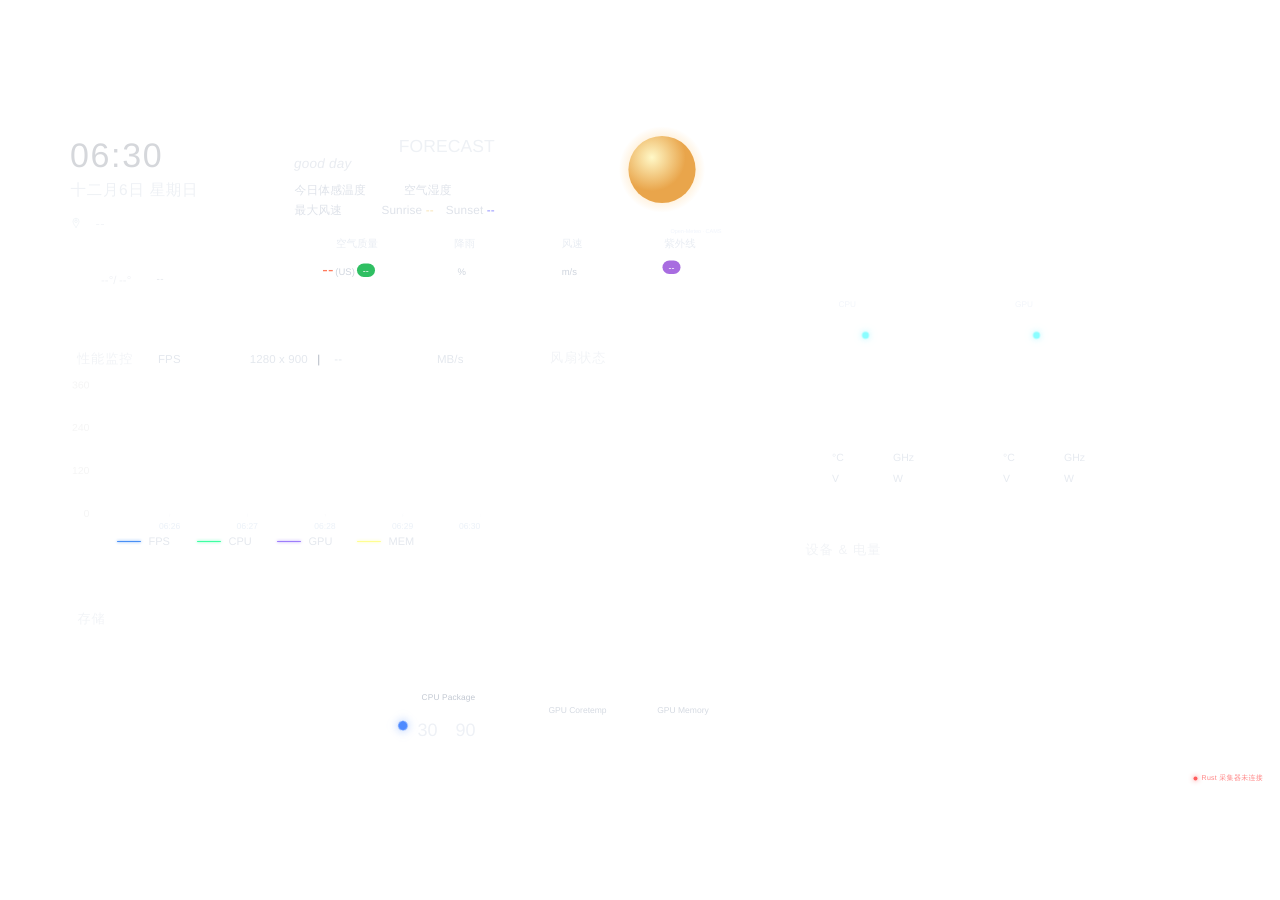
==== sensor-probe/ui/panel/index.html @ 9a471a01 "Initialize standalone Windows dashboard" ====
<!doctype html>
<html lang="zh-CN">
<head>
<meta charset="utf-8">
<meta name="viewport" content="width=device-width, initial-scale=1">
<title>硬件仪表盘</title>
<link rel="stylesheet" href="style.css">
</head>
<body>

<svg class="svg-defs" aria-hidden="true">
  <symbol id="i-cpu" viewBox="0 0 24 24"><path d="M7 5h10a2 2 0 0 1 2 2v10a2 2 0 0 1-2 2H7a2 2 0 0 1-2-2V7a2 2 0 0 1 2-2ZM9 2v3m6-3v3M9 19v3m6-3v3M2 9h3m-3 6h3m14-6h3m-3 6h3M9 9h6v6H9z" fill="none" stroke="currentColor" stroke-width="1.7" stroke-linecap="round" stroke-linejoin="round"/></symbol>
  <symbol id="i-gpu" viewBox="0 0 24 24"><path d="M4 5h16a2 2 0 0 1 2 2v10a2 2 0 0 1-2 2H4a2 2 0 0 1-2-2V7a2 2 0 0 1 2-2Zm4 4a3 3 0 1 0 0 6 3 3 0 0 0 0-6Zm8 0a3 3 0 1 0 0 6 3 3 0 0 0 0-6Z" fill="none" stroke="currentColor" stroke-width="1.7" stroke-linecap="round" stroke-linejoin="round"/></symbol>
  <symbol id="i-temp" viewBox="6 0 12 24"><path d="M10 14V5a2 2 0 0 1 4 0v9a4 4 0 1 1-4 0Zm2-3v6" fill="none" stroke="currentColor" stroke-width="1.7" stroke-linecap="round" stroke-linejoin="round"/></symbol>
  <symbol id="i-pulse" viewBox="6 0 12 24"><path d="M7 12h2l2-5 2 10 2-5h2" fill="none" stroke="currentColor" stroke-width="1.7" stroke-linecap="round" stroke-linejoin="round"/></symbol>
  <symbol id="i-bolt" viewBox="6 0 12 24"><path d="m13 3-5 10h4l-1 8 5-11h-4z" fill="none" stroke="currentColor" stroke-width="1.7" stroke-linecap="round" stroke-linejoin="round"/></symbol>
  <symbol id="i-gauge" viewBox="6 0 12 24"><path d="M7 16a5 5 0 1 1 10 0H7Zm5-2 2-3" fill="none" stroke="currentColor" stroke-width="1.7" stroke-linecap="round" stroke-linejoin="round"/></symbol>
  <symbol id="i-mouse" viewBox="0 0 24 24"><path d="M12 2a7 7 0 0 0-7 7v6a7 7 0 1 0 14 0V9a7 7 0 0 0-7-7Zm0 0v8m-7 0h14" fill="none" stroke="currentColor" stroke-width="1.7" stroke-linecap="round" stroke-linejoin="round"/></symbol>
  <symbol id="i-headset" viewBox="0 0 24 24"><path d="M4 14v-3a8 8 0 1 1 16 0v3M4 12h3a1 1 0 0 1 1 1v5H5a1 1 0 0 1-1-1Zm16 0h-3a1 1 0 0 0-1 1v5h3a1 1 0 0 0 1-1Z" fill="none" stroke="currentColor" stroke-width="1.7" stroke-linecap="round" stroke-linejoin="round"/></symbol>
  <symbol id="i-gamepad" viewBox="0 0 24 24"><path d="M7 6h10c3 0 5 4 5 8 0 3-1 4-3 3l-3-3H8l-3 3c-2 1-3 0-3-3 0-4 2-8 5-8Zm1 3v4m-2-2h4m6-1h.1m2 2h.1" fill="none" stroke="currentColor" stroke-width="1.7" stroke-linecap="round" stroke-linejoin="round"/></symbol>
  <symbol id="i-bluetooth" viewBox="0 0 24 24"><path d="M7 7l10 10-5 5V2l5 5L7 17" fill="none" stroke="currentColor" stroke-width="1.7" stroke-linecap="round" stroke-linejoin="round"/></symbol>
  <symbol id="i-usb-receiver" viewBox="0 0 24 24"><path d="M9 10V4h6v6m-8 0h10v10H7zM10 7h4m-3 10h2" fill="none" stroke="currentColor" stroke-width="1.7" stroke-linecap="round" stroke-linejoin="round"/></symbol>
  <symbol id="i-usb-interface" viewBox="0 0 24 24"><path d="M8 3v5m8-5v5M6 8h12v3a6 6 0 0 1-12 0V8Zm6 9v4" fill="none" stroke="currentColor" stroke-width="1.7" stroke-linecap="round" stroke-linejoin="round"/></symbol>
  <symbol id="i-keyboard" viewBox="0 0 24 24"><path d="M3 6h18v12H3zM6 9h1m3 0h1m3 0h1m3 0h1M6 12h1m3 0h1m3 0h1m3 0h1M8 15h8" fill="none" stroke="currentColor" stroke-width="1.7" stroke-linecap="round" stroke-linejoin="round"/></symbol>
  <symbol id="i-phone" viewBox="0 0 24 24"><path d="M7 3h10a1 1 0 0 1 1 1v16a1 1 0 0 1-1 1H7a1 1 0 0 1-1-1V4a1 1 0 0 1 1-1Zm4 15h2" fill="none" stroke="currentColor" stroke-width="1.7" stroke-linecap="round" stroke-linejoin="round"/></symbol>
  <symbol id="i-buds" viewBox="0 0 24 24"><path d="M6 12a4 4 0 1 1 4-4v8a2 2 0 1 1-4 0Zm12 0a4 4 0 1 0-4-4v8a2 2 0 1 0 4 0Z" fill="none" stroke="currentColor" stroke-width="1.7" stroke-linecap="round" stroke-linejoin="round"/></symbol>
  <symbol id="i-device" viewBox="0 0 24 24"><path d="M6 4h12a2 2 0 0 1 2 2v12a2 2 0 0 1-2 2H6a2 2 0 0 1-2-2V6a2 2 0 0 1 2-2Zm3 8h6m-3-3v6" fill="none" stroke="currentColor" stroke-width="1.7" stroke-linecap="round" stroke-linejoin="round"/></symbol>
  <symbol id="i-pin" viewBox="0 0 24 28"><path d="M12 24s7-8 7-14A7 7 0 0 0 5 10c0 6 7 14 7 14Zm0-17a3 3 0 1 0 0 6 3 3 0 0 0 0-6Z" fill="none" stroke="currentColor" stroke-width="1.7" stroke-linecap="round" stroke-linejoin="round"/></symbol>
  <symbol id="i-leaf" viewBox="0 0 24 24"><path d="M5 19c0-9 4-14 15-14 0 12-4 16-11 14m-4 2 9-9" fill="none" stroke="currentColor" stroke-width="1.7" stroke-linecap="round" stroke-linejoin="round"/></symbol>
  <symbol id="i-drop" viewBox="0 0 24 24"><path d="M12 3s-6 7-6 11a6 6 0 0 0 12 0c0-4-6-11-6-11Zm-2 12a2 2 0 0 0 2 2" fill="none" stroke="currentColor" stroke-width="1.7" stroke-linecap="round" stroke-linejoin="round"/></symbol>
  <symbol id="i-wind" viewBox="0 0 24 24"><path d="M3 8h11a2 2 0 1 0-2-2m-8 6h15a2 2 0 1 1-2 2M4 16h7a2 2 0 1 1-2 2" fill="none" stroke="currentColor" stroke-width="1.7" stroke-linecap="round" stroke-linejoin="round"/></symbol>
  <symbol id="i-sun" viewBox="0 0 24 24"><path d="M12 8a4 4 0 1 0 0 8 4 4 0 0 0 0-8ZM12 2v3m0 14v3M2 12h3m14 0h3M5 5l2 2m10 10 2 2M5 19l2-2M17 7l2-2" fill="none" stroke="currentColor" stroke-width="1.7" stroke-linecap="round" stroke-linejoin="round"/></symbol>
  <symbol id="i-disk" viewBox="0 0 40 28"><path d="M7 19 11 7h18l4 12v3H7zm0-3h26m-20 3h2m3 0h2" fill="none" stroke="currentColor" stroke-width="1.7" stroke-linecap="round" stroke-linejoin="round"/></symbol>
  <symbol id="i-fan" viewBox="0 0 40 40"><path d="M20 16c-2-8 2-12 7-10 4 2 3 8-1 12m-2 2c8-2 12 2 10 7-2 4-8 3-12-1m-2-2c2 8-2 12-7 10-4-2-3-8 1-12m2-2C8 22 4 18 6 13c2-4 8-3 12 1m2 2a4 4 0 1 0 0 8 4 4 0 0 0 0-8Z" fill="none" stroke="currentColor" stroke-width="1.7" stroke-linecap="round" stroke-linejoin="round"/></symbol>
</svg>

<div id="stage">

  <main id="overlay">

    <!-- ============ 时间 ============ -->
    <section class="card card-a">
      <div class="clock" id="clock">08:24</div>
      <div class="date" id="date">十月29日 星期四</div>
      <div class="loc">
        <svg class="ic-pin" viewBox="0 0 24 24"><use href="#i-pin"/></svg>
        <span id="wloc">--</span>
      </div>
      <div class="wnow">
        <img class="ic-cloud" id="wicon" alt="" hidden>
        <span class="wtemp"><span id="wtemp">--</span><em>°</em>C</span>
      </div>
      <div class="wrange"><span id="wmin">--</span>°/<i></i><span id="wmax">--</span>°</div>
      <div class="whaze" id="whaze">--</div>
    </section>

    <!-- ============ 天气 ============ -->
    <section class="card card-b">
      <div class="wtitle"><b>WEATHER</b><i>FORECAST</i></div>
      <div class="wslogan"><span class="good" id="wslogan">good day</span><span class="evo" id="wuser">EVO</span></div>
      <div class="wline1">今日体感温度 <b><span id="wfeels">--</span>°C</b><span class="gap"></span>空气湿度 <b><span id="whum">--</span>%</b></div>
      <div class="wline2">最大风速 <b><span id="wwindmax">--</span><span class="u">m/s</span></b><span class="gap"></span>Sunrise <b class="am" id="wsunrise">--</b><span class="gap"></span>Sunset <b class="pm" id="wsunset">--</b></div>

      <div class="wstrip">
        <div class="wcell">
          <div class="whead"><svg class="wico leaf" viewBox="0 0 24 24"><use href="#i-leaf"/></svg><span>空气质量</span></div>
          <div class="wval"><b class="orange" id="waqi">--</b><i>(US)</i><span class="pill green" id="waqi-pill">--</span></div>
        </div>
        <div class="wcell">
          <div class="whead"><svg class="wico drop" viewBox="0 0 24 24"><use href="#i-drop"/></svg><span>降雨</span></div>
          <div class="wval"><b id="wrain">--</b><i>%</i></div>
        </div>
        <div class="wcell">
          <div class="whead"><svg class="wico wind" viewBox="0 0 24 24"><use href="#i-wind"/></svg><span>风速</span></div>
          <div class="wval"><b id="wwind">--</b><i>m/s</i></div>
        </div>
        <div class="wcell">
          <div class="whead"><svg class="wico sun" viewBox="0 0 24 24"><use href="#i-sun"/></svg><span>紫外线</span></div>
          <div class="wval"><span class="pill purple" id="wuv-pill">--</span></div>
        </div>
      </div>

      <span class="weather-credit">Open-Meteo · CAMS</span>
      <div class="orb" id="orb">
        <svg viewBox="0 0 100 100">
          <defs>
            <radialGradient id="gHaloSun" cx="50%" cy="50%" r="50%">
              <stop offset="52%" stop-color="#ffcf6a" stop-opacity=".46"/>
              <stop offset="78%" stop-color="#ffb84d" stop-opacity=".16"/>
              <stop offset="100%" stop-color="#ffb84d" stop-opacity="0"/>
            </radialGradient>
            <radialGradient id="gHaloMoon" cx="50%" cy="50%" r="50%">
              <stop offset="56%" stop-color="#bcd4ff" stop-opacity=".15"/>
              <stop offset="100%" stop-color="#bcd4ff" stop-opacity="0"/>
            </radialGradient>
            <radialGradient id="panelSun" cx="35%" cy="32%">
              <stop stop-color="#fff8c7"/><stop offset="1" stop-color="#e9a54b"/>
            </radialGradient>
            <radialGradient id="panelMoon" cx="38%" cy="35%">
              <stop stop-color="#e0e9fa"/><stop offset="1" stop-color="#8998b1"/>
            </radialGradient>
            <mask id="moonMask" maskUnits="userSpaceOnUse" x="0" y="0" width="100" height="100">
              <path id="moon-lit-mask" d="" fill="#ffffff"/>
            </mask>
            <!-- 暗面遮罩：白底挖掉亮面，只留暗面区域，用来盖一层半透明黑 -->
            <mask id="moonDarkMask" maskUnits="userSpaceOnUse" x="0" y="0" width="100" height="100">
              <rect x="0" y="0" width="100" height="100" fill="#ffffff"/>
              <path id="moon-dark-hole" d="" fill="#000000"/>
            </mask>
          </defs>
          <circle class="orb-halo" cx="50" cy="50" r="54" fill="url(#gHaloSun)"/>
          <g class="orb-sun">
            <circle cx="50" cy="50" r="42" fill="url(#panelSun)"/>
          </g>
          <g class="orb-moon" style="display:none">
            <circle cx="50" cy="50" r="42" fill="#1e242d"/>
            <!-- 完整月面：暗面也能看到纹理，只是被下面那层压暗 -->
            <circle cx="50" cy="50" r="42" fill="url(#panelMoon)"/>
            <!-- 暗面压暗：只在亮面之外的区域盖一层半透明黑 -->
            <circle cx="50" cy="50" r="42" fill="#000000" fill-opacity="0.5" mask="url(#moonDarkMask)"/>
            <circle cx="50" cy="50" r="42" fill="none" stroke="#ffffff" stroke-opacity=".12" stroke-width="3"/>
          </g>
        </svg>
      </div>
    </section>

    <!-- ============ CPU / GPU ============ -->
    <section class="card card-c">
      <div class="half half-cpu">
        <div class="head">
          <div class="chip-box"><svg class="ic-chip" viewBox="0 0 24 24"><use href="#i-cpu"/></svg></div>
          <div class="head-txt"><h1>CPU</h1><p id="cpu-name">AMD Ryzen7<br>9800X3D</p></div>
        </div>
        <div class="ring">
          <svg viewBox="0 0 200 200">
            <circle class="ring-track" cx="100" cy="100" r="90"/>
            <circle class="ring-value" id="cpu-ring" cx="100" cy="100" r="90"/>
          </svg>
          <div class="ring-txt"><b id="cpu-load">--</b><i>%</i></div>
        </div>
        <div class="stats">
          <div class="stat"><svg class="ic" viewBox="6 0 12 24"><use href="#i-temp" x="6" width="12" height="24"/></svg><b id="cpu-temp">--</b><i>°C</i></div>
          <div class="stat"><svg class="ic ic-lg" viewBox="6 0 12 24"><use href="#i-pulse" x="6" width="12" height="24"/></svg><b id="cpu-clock">--</b><i>GHz</i></div>
          <div class="stat"><svg class="ic" viewBox="6 0 12 24"><use href="#i-bolt" x="6" width="12" height="24"/></svg><b id="cpu-volt">--</b><i>V</i></div>
          <div class="stat"><svg class="ic ic-lg" viewBox="6 0 12 24"><use href="#i-gauge" x="6" width="12" height="24"/></svg><b id="cpu-power">--</b><i>W</i></div>
        </div>
      </div>

      <div class="cg-divider"></div>

      <div class="half half-gpu">
        <div class="head">
          <div class="chip-box"><svg class="ic-chip" viewBox="0 0 24 24"><use href="#i-gpu"/></svg></div>
          <div class="head-txt"><h1>GPU</h1><p id="gpu-name">NVIDIA GeForce<br>RTX 5080</p></div>
        </div>
        <div class="ring">
          <svg viewBox="0 0 200 200">
            <circle class="ring-track" cx="100" cy="100" r="90"/>
            <circle class="ring-value" id="gpu-ring" cx="100" cy="100" r="90"/>
          </svg>
          <div class="ring-txt"><b id="gpu-load">--</b><i>%</i></div>
        </div>
        <div class="stats">
          <div class="stat"><svg class="ic" viewBox="6 0 12 24"><use href="#i-temp" x="6" width="12" height="24"/></svg><b id="gpu-temp">--</b><i>°C</i></div>
          <div class="stat"><svg class="ic ic-lg" viewBox="6 0 12 24"><use href="#i-pulse" x="6" width="12" height="24"/></svg><b id="gpu-clock">--</b><i>GHz</i></div>
          <div class="stat"><svg class="ic" viewBox="6 0 12 24"><use href="#i-bolt" x="6" width="12" height="24"/></svg><b id="gpu-volt">--</b><i>V</i></div>
          <div class="stat"><svg class="ic ic-lg" viewBox="6 0 12 24"><use href="#i-gauge" x="6" width="12" height="24"/></svg><b id="gpu-power">--</b><i>W</i></div>
        </div>
      </div>
    </section>

    <!-- ============ 设备电量 ============ -->
    <section class="card card-d">
      <h2 class="title">设备 &amp; 电量</h2>
      <span class="dev-src" id="dev-src"></span>

      <!-- 样式一：列表 -->
      <div class="dev-list" id="device-list"></div>
      <div class="dev-scroll-controls" id="device-scroll-controls" hidden>
        <button type="button" aria-label="上一组设备" title="上一组设备">
          <svg viewBox="0 0 24 24" aria-hidden="true"><path d="m6 15 6-6 6 6"/></svg>
        </button>
        <button type="button" aria-label="下一组设备" title="下一组设备">
          <svg viewBox="0 0 24 24" aria-hidden="true"><path d="m6 9 6 6 6-6"/></svg>
        </button>
      </div>

      <!-- 样式二：圆环（只显示第一台设备） -->
      <div class="dev-ring" id="dev-ring">
        <div class="dr-type" id="dr-type">通用设备</div>
        <div class="dr-name" id="dr-name">--</div>
        <div class="dr-pct" id="dr-pct">--</div>
        <div class="dr-status" id="dr-status">
          <img class="dr-bolt" id="dr-bolt" src="icons/bolt.svg" alt="">
          <span id="dr-status-text">在线</span>
        </div>
        <div class="dr-time" id="dr-time">电量更新时间：无</div>

        <div class="dr-ring" id="dr-ring-box">
          <!-- iOS 式进度环：底层固定轨道 + 上层按电量走的弧 -->
          <svg class="dr-ring-svg" viewBox="0 0 227 227" aria-hidden="true">
            <circle class="dr-ring-track" cx="113.5" cy="113.5" r="104.7"></circle>
            <circle class="dr-ring-bar" id="dr-ring-bar" cx="113.5" cy="113.5" r="104.7"></circle>
          </svg>
          <svg class="dr-ico" id="dr-ico" viewBox="0 0 24 24">
            <use id="dr-ico-use" href="#i-device"></use>
          </svg>
        </div>
      </div>
    </section>

    <!-- ============ 性能监控 ============ -->
    <section class="card card-e">
      <h2 class="title">性能监控</h2>
      <div class="meta meta-aida">
        <span class="m1">FPS<b id="fps">--</b></span>
        <span class="m2" id="resolution">--</span>
        <span class="m3">|</span>
        <span class="m4" id="refresh">--</span>
        <span class="m5"><b id="netval">--</b><i>MB/s</i></span>
      </div>
      <div class="meta meta-hw">
        <span class="m1">FPS<b id="fps-hw">--</b></span>
        <span class="m1l"><b id="fps1l-hw">--</b><em>（1% L）</em></span>
        <span class="m3">|</span>
        <span class="mft"><b id="ft-hw">--</b><i>ms</i></span>
        <span class="m5"><b id="netval-hw">--</b><i>MB/s</i></span>
      </div>
      <div class="plot"><canvas id="chart"></canvas></div>
      <div class="legend">
        <span><i style="--c:#488ff5"></i>FPS</span>
        <span><i style="--c:#3dffa2"></i>CPU</span>
        <span><i style="--c:#9D7DFB"></i>GPU</span>
        <span><i style="--c:#FFFE91"></i>MEM</span>
      </div>
    </section>

    <!-- ============ 风扇状态 ============ -->
    <section class="card card-f">
      <h2 class="title">风扇状态</h2>
      <div class="fan-list">
        <div class="fan-row" hidden>
          <div class="fan-ico"><svg viewBox="0 0 40 40"><use href="#i-fan"/></svg><img class="fan-img" alt=""></div>
          <div class="fan-body">
            <div class="fan-top"><span id="fan-name-1">FCPU</span><b><em id="fan-cpu">--</em></b><u>RPM</u></div>
            <div class="bar"><i id="fan-cpu-bar"></i></div>
          </div>
        </div>
        <div class="fan-row" hidden>
          <div class="fan-ico"><svg viewBox="0 0 40 40"><use href="#i-fan"/></svg><img class="fan-img" alt=""></div>
          <div class="fan-body">
            <div class="fan-top"><span id="fan-name-2">FAIOPUMP</span><b><em id="fan-aio">--</em></b><u>RPM</u></div>
            <div class="bar"><i id="fan-aio-bar"></i></div>
          </div>
        </div>
        <div class="fan-row" hidden>
          <div class="fan-ico"><svg viewBox="0 0 40 40"><use href="#i-fan"/></svg><img class="fan-img" alt=""></div>
          <div class="fan-body">
            <div class="fan-top"><span id="fan-name-3"></span><b><em id="fan-opt">--</em></b><u>RPM</u></div>
            <div class="bar"><i id="fan-opt-bar"></i></div>
          </div>
        </div>
        <div class="fan-row" hidden>
          <div class="fan-ico"><svg viewBox="0 0 40 40"><use href="#i-fan"/></svg><img class="fan-img" alt=""></div>
          <div class="fan-body">
            <div class="fan-top"><span id="fan-name-4"></span><b><em id="fan-1">--</em></b><u>RPM</u></div>
            <div class="bar"><i id="fan-1-bar"></i></div>
          </div>
        </div>
        <div class="fan-row" hidden>
          <div class="fan-ico"><svg viewBox="0 0 40 40"><use href="#i-fan"/></svg><img class="fan-img" alt=""></div>
          <div class="fan-body">
            <div class="fan-top"><span id="fan-name-5"></span><b><em id="fan-2">--</em></b><u>RPM</u></div>
            <div class="bar"><i id="fan-2-bar"></i></div>
          </div>
        </div>
      </div>
    </section>

    <!-- ============ 存储 ============ -->
    <section class="card card-g">
      <h2 class="title">存储</h2>
      <div class="store-list" id="store-list"></div>
      <template id="store-row-template">
        <div class="store-row">
          <svg class="disk-ico" viewBox="0 0 40 32"><use href="#i-disk"/></svg>
          <div class="store-body">
            <div class="store-line"><span></span><b></b></div>
            <div class="store-size"></div>
            <div class="bar"><i></i></div>
          </div>
        </div>
      </template>
    </section>

    <!-- ============ 温度 ============ -->
    <section class="card card-h">
      <div class="pkg">
        <svg class="arc" viewBox="0 0 300 300">
          <circle class="arc-track" cx="150" cy="150" r="122"/>
          <circle class="arc-value" id="pkg-arc" cx="150" cy="150" r="122"/>
        </svg>
        <div class="pkg-txt">
          <div class="pkg-num"><b id="pkg-temp">--</b><i>°C</i></div>
          <div class="pkg-cap" id="pkg-cap">CPU Package</div>
        </div>
        <div class="pkg-range"><span>30</span><span>90</span></div>
      </div>
      <div class="mini mini-1">
        <div class="mini-num"><b><em id="gpu-hot">--</em><i>°C</i></b></div>
        <div class="mini-cap">GPU Coretemp</div>
      </div>
      <div class="mini mini-2">
        <div class="mini-num"><b><em id="gpu-mem">--</em><i>°C</i></b></div>
        <div class="mini-cap" id="gpu-mem-cap">GPU Memory</div>
      </div>
    </section>


    <!-- ============ 横屏：WiFi / 音量 / 电量 组件 ============ -->
    <div class="wifi-panel">
      <svg class="wifi-svg" viewBox="0 0 120 120">
        <!-- 音量弧：220°，从 200° 经顶部到 340°，两端垂在下方 -->
        <path class="vol-track" d="M 13.2 87 A 54 54 0 1 1 106.8 87"/>
        <path class="vol-fill" id="vol-arc" d="M 13.2 87 A 54 54 0 1 1 106.8 87"/>

        <!-- 电量 4 点：补全圆的下半部 -->
        <circle class="bat-dot" data-i="0" cx="30.6" cy="105.3" r="6"/>
        <circle class="bat-dot" data-i="1" cx="49.7" cy="113.0" r="6"/>
        <circle class="bat-dot" data-i="2" cx="70.3" cy="113.0" r="6"/>
        <circle class="bat-dot" data-i="3" cx="89.4" cy="105.3" r="6"/>

        <!-- WiFi：圆心居中，2 段弧 + 底点（放大到和参考图一致） -->
        <g class="wifi-sig" transform="translate(31 42)">
          <circle class="sig-dot" data-i="0" cx="29" cy="34" r="4.6"/>
          <path class="sig-bar" data-i="1" d="M 12 23 A 24 24 0 0 1 46 23"/>
          <path class="sig-bar" data-i="2" d="M 2 13 A 38 38 0 0 1 56 13"/>
        </g>
      </svg>
    </div>


    <!-- ============ 竖屏：APP dock（上）+ 游戏 dock（下） ============ -->
    <div id="desktop-app-frame" class="desktop-dock-frame" aria-hidden="true"></div>
    <div id="desktop-game-frame" class="desktop-dock-frame" aria-hidden="true"></div>
    <div class="dock-app" id="dockApp" hidden></div>
    <div class="dock-title" id="dockTitle" hidden>游戏 &amp; 快捷启动</div>
    <div class="dock-game" id="dockGame" hidden></div>
    <div class="dock" id="dock" hidden></div>
    <!-- ============ 横屏：音乐播放器 ============ -->

  </main>

  <div id="status"><i></i><span id="status-text">Rust 采集器未连接</span></div>
</div>

<script src="shortcut-dock.js"></script>
<script src="rust-sensors.js"></script>
<script src="app.js"></script>
</body>
</html>
---- sensor-probe/ui/panel/style.css ----
:root {
  --ink: #ffffff;
  --soft: #e6e9ee;
  --muted: #b9bec9;
  --dim: #8f96a3;
  --cyan: #8afdff;
  --blue: #4e8aff;
  --num: "Segoe UI", "Microsoft YaHei UI", sans-serif;
  --ttl: "Segoe UI", "Microsoft YaHei UI", sans-serif;
}

* { box-sizing: border-box; }

html, body {
  margin: 0;
  width: 100%;
  height: 100%;
  overflow: hidden;
  background: transparent;
  color: var(--ink);
  font-family: var(--num);
  -webkit-font-smoothing: antialiased;
  text-rendering: geometricPrecision;
  user-select: none;
  cursor: auto;
}

body { position: relative; }

.svg-defs { position: absolute; width: 0; height: 0; overflow: hidden; }

#stage {
  position: absolute;
  left: 0;
  top: 0;
  width: 1440px;
  height: 2560px;
  overflow: hidden;
  transform-origin: top left;
  background: transparent;
}

#overlay { position: absolute; inset: 0; }

.card { position: absolute; }

/* 所有文本都用 line-height:1 绝对定位，top 已按字形上沿校准 */
.card > *, .card div, .card span, .card b, .card p, .card h1, .card h2 {
  margin: 0;
  font-weight: 400;
  line-height: 1;
  white-space: nowrap;
}

.title {
  position: absolute;
  font-family: var(--ttl);
  font-weight: 600;
  letter-spacing: 1.9px;
  color: #f2f4f7;
}

/* ---------------- 卡片坐标 ---------------- */
.card-a { left: 40px;  top: 60px;   width: 366px; height: 370px; }
.card-b { left: 460px; top: 60px;   width: 940px; height: 370px; }
.card-c { left: 40px;  top: 502px;  width: 655px; height: 473px; }
.card-d { left: 754px; top: 502px;  width: 646px; height: 473px; }
.card-e { left: 40px;  top: 1047px; width: 904px; height: 448px; }
.card-f { left: 974px; top: 1047px; width: 426px; height: 448px; }
.card-g { left: 40px;  top: 1525px; width: 556px; height: 347px; }
.card-h { left: 635px; top: 1525px; width: 765px; height: 347px; }

/* =========================================================
   横屏：音乐播放器（仅 body.landscape 显示）
   坐标来自横屏蒙版：1573, 47  656×268
   ========================================================= */
/* 左侧：专辑封面容器（未播放时放音乐图标） */
/* 右侧文字区 */
/* 标题：限宽到进度条一半，超出换行 */
/* 6 个频谱柱：静止是小圆点，有声时向上拉伸成竖条 */
/* 艺术家：比标题小两号 */
/* 进度条：厚度 7px，底边 187 → 与时间轴(192) 间距 5px（比原来多 1px）
 * 卡片坐标 top=210，时间轴仍固定在 222 */
/* 时间轴：固定在进度条下方，未播放时隐藏 */
/* =========================================================
   横屏专属：WiFi / 音量 / 电量 组件 + 右侧 dock
   ========================================================= */
.wifi-panel { position: absolute; left: 2348.97px; top: 97.97px; width: 120px; height: 120px; display: none; }
.dock { position: absolute; left: 2321px; top: 417px; width: 164px; height: 642px; display: none; z-index: 10; }

body.landscape .wifi-panel { display: block; }
body.landscape .dock { display: flex; flex-direction: column; align-items: center; justify-content: center; gap: 34px; }

/* 整个组件是一张 SVG，半圆、4 个点、WiFi 都在同一个坐标系里 */
.wifi-svg { width: 120px; height: 120px; display: block; overflow: visible; }

/* 音量：220° 圆弧，线宽加粗到 10 */
.vol-track, .vol-fill {
  fill: none;
  stroke: #ffffff;
  stroke-width: 9;
  stroke-linecap: round;
}
.vol-track { opacity: .4; }
.vol-fill { stroke-dasharray: 0 400; transition: stroke-dasharray .35s ease; }

/* 电量 4 点：沿圆周分布 */
.bat-dot {
  fill: #ffffff; opacity: .4;
  transition: opacity .25s;
}
.bat-dot.on { opacity: 1; }

/* WiFi：圆心居中，弧加粗 */
.sig-bar {
  fill: none; stroke: #ffffff; stroke-width: 6; stroke-linecap: round;
  opacity: .4; transition: opacity .25s;
}
.sig-dot { fill: #ffffff; opacity: .4; transition: opacity .25s; }
.sig-bar.on, .sig-dot.on { opacity: 1; }

/* dock 图标 */
.dock button {
  width: 116px; height: 116px;
  padding: 0; border: none; background: none;
  border-radius: 26px;
  cursor: pointer;
  transition: transform .16s ease, filter .16s ease;
}
.dock button img { width: 100%; height: 100%; display: block; border-radius: 26px; }
.dock button:hover { transform: scale(1.07); filter: brightness(1.12); }
.dock button:active { transform: scale(.97); }

/* =========================================================
   横屏布局（2560×1440）— 尺寸与竖屏基本一致，只是重新排列
   坐标来自「横屏不透明度蒙版.png」的连通域分析
   ========================================================= */
/* 横屏舞台基准尺寸 */
body.landscape #stage { width: 2560px; height: 1440px; }

body.landscape .card-a { left: 101px;  top: 45px; }
body.landscape .card-b { left: 549px;  top: 44px; }
body.landscape .card-c { left: 1573px; top: 373px; }
body.landscape .card-d { left: 1572px; top: 878px; }
body.landscape .card-e { left: 101px;  top: 486px; }
body.landscape .card-f { left: 1063px; top: 485px; height: 530px; }
body.landscape .card-g { left: 101px;  top: 1005px; }
body.landscape .card-h { left: 724px;  top: 1004px; }

/* 横屏 CPU/GPU 卡：去掉「CPU」「GPU」小标题，名称和图标同一行 */
body.landscape .card-c .head-txt h1 { display: none; }
body.landscape .card-c .head-txt p { top: 2px; }
body.landscape .card-c .ring { top: 108px; }   /* 只上移，大小和竖屏一致 */
body.landscape .card-c .stats { top: 350px; }

/* =========================================================
   A 时间
   ========================================================= */
.clock {
  position: absolute;
  left: 39px; top: 51px;
  font-size: 68px;
  letter-spacing: 3.3px;
  color: #d5d7db;
}
.date {
  position: absolute;
  left: 40px; top: 138px;
  font-size: 31px;
  letter-spacing: 1.4px;
  color: #eef1f5;
}
.loc {
  position: absolute;
  left: 39px; top: 207px;
  display: flex;
  align-items: center;   /* 图标与地址文字垂直居中对齐 */
}
.ic-pin {
  width: 24px; height: 28px;
  flex: none;
  margin-right: 27px;
  color: #eef1f5;      /* symbol 里用 currentColor 填水滴 */
  fill: none;
  stroke: #eef1f5;
  stroke-width: 1.7;
  stroke-linejoin: round;
}
.loc span {
  font-size: 26px;
  letter-spacing: .7px;
  line-height: 1;
  color: #f3f5f8;
}

.wnow { position: absolute; left: 21px; top: 274px; }
.ic-cloud {
  /* .wnow 在卡片内 (21,274)，这里再偏 (9,8) → 图标落在卡片 (30,282)，
     即 2560×1440 画布上的 (131,327)，尺寸严格 54×54。
     天气图标由应用内置 */
  position: absolute;
  left: 9px; top: 8px;
  width: 54px; height: 54px;
  display: block;
}
/* display:block 会盖掉 hidden 的默认样式，这里补回来 */
.ic-cloud[hidden] { display: none; }
/* 图标下方原本有一条 45×3 的装饰横线，晴天看着像"太阳下面多一条杠"，去掉 */
.wtemp {
  position: absolute;
  left: 81px; top: 0;
  font-size: 41px;
  letter-spacing: 2.6px;
  color: #ffffff;
}
.wtemp em {
  font-style: normal;
  font-size: 27px;
  position: relative;
  top: -15px;
  left: 0;
}
.wrange {
  position: absolute;
  left: 101px; top: 323px;
  font-size: 23px;
  letter-spacing: 0;
  color: #f0f2f5;
}
.wrange i { display: inline-block; width: 5px; }
.whaze {
  position: absolute;
  left: 212px; top: 323px;
  font-size: 20px;
  letter-spacing: .6px;
  color: #e4e7ec;
}

/* =========================================================
   B 天气
   ========================================================= */
.wtitle {
  position: absolute;
  left: 38px; top: 47px;
  font-size: 40px;
  letter-spacing: .2px;
  color: #ffffff;
}
/* 600 现在走浏览器合成加粗（项目里只有 Medium 一个字重），
   在苹方上会比原来的真 Semibold 粗一圈，所以用 500 命中真字体 */
.wtitle b { font-family: var(--ttl); font-weight: 500; }
.wtitle i { font-style: normal; font-weight: 400; font-size: 35px; color: #eef1f5; margin-left: 12px; }

.wslogan {
  position: absolute;
  left: 39px; top: 90px;
  font-size: 27px;
  color: #e9ecf1;
}
.wslogan .good { font-style: italic; letter-spacing: .5px; }
.wslogan .evo { margin-left: 12px; font-style: italic; letter-spacing: 2px; }

.wline1 {
  position: absolute;
  left: 40px; top: 145px;
  font-size: 23.5px;
  letter-spacing: .3px;
  color: #dfe3ea;
}
.wline1 b { color: #ffffff; font-weight: 400; }
.wline1 .gap { display: inline-block; width: 26px; }

.wline2 {
  position: absolute;
  left: 40px; top: 185px;
  font-size: 23.5px;
  letter-spacing: .3px;
  color: #dfe3ea;
}
.wline2 b { color: #ffffff; font-weight: 400; }
.wline2 b.am { color: #f6e2b4; }
.wline2 b.pm { color: #8b8bff; }
.wline2 .u { font-size: 19px; }
.wline2 .gap { display: inline-block; width: 24px; }

/* 底部四格 */
.wstrip {
  position: absolute;
  left: 40px; top: 236px;
  width: 862px; height: 113px;
  border-radius: 24px;
  border: 1px solid rgba(255, 255, 255, .10);
  background: rgba(255, 255, 255, .045);
  display: flex;
  overflow: hidden;
}
.wcell {
  position: relative;
  flex: 1 1 0;
  padding: 14px 0 0 0;
  display: flex;
  flex-direction: column;
  align-items: center;
}
.wcell + .wcell { border-left: 1px solid rgba(255, 255, 255, .10); }
.whead { display: flex; align-items: center; height: 24px; }
.wico { width: 24px; height: 24px; flex: none; margin-right: 10px; fill: none; stroke-width: 1.7; stroke-linecap: round; stroke-linejoin: round; }
.wico.leaf { stroke: #58d68a; }
.wico.drop { stroke: #4fb8f5; }
.wico.wind { stroke: #e6ebf2; }
.wico.sun  { stroke: #f5c94b; }
.whead span { font-size: 21px; color: #e9edf3; }
/* 参数整体居中，字号比原来大 2 号。
   用 padding-top 而不是 margin-top：flex 列容器里 margin 会被忽略，
   padding 才会真正把数值往下推 */
.wval {
  position: static;
  padding-top: 22px;
  line-height: 1;
  display: flex;
  align-items: flex-end;
  justify-content: center;
}
.wval b { font-size: 33px; line-height: 1; letter-spacing: .5px; color: #ffffff; }
.wval b.orange { color: #ff7a5c; }
.wval b.blue { color: #4fb8f5; }
.wval i { font-style: normal; font-size: 19px; line-height: 1; color: #cfd5de; margin: 0 4px 1px 3px; }
.pill {
  display: inline-flex;
  align-items: center;
  justify-content: center;
  height: 27px;
  padding: 0 12px;
  margin: 0 0 3px 8px;
  border-radius: 14px;
  font-size: 18px;
  line-height: 1;
  vertical-align: middle;
  color: #ffffff;
}
.pill.green  { background: #2fbf62; }
.pill.purple { background: #a86ce0; margin-left: 0; }
.pill.orange { background: #e8894a; }

/* 右上角的球体：白天是太阳，晚上换成带月相的月亮（SVG 绘制） */
.orb { position: absolute; left: 695px; top: 35px; width: 160px; height: 160px; }
.orb svg { width: 100%; height: 100%; display: block; overflow: visible; }

/* =========================================================
   C CPU / GPU
   ========================================================= */
.card-c .half { position: absolute; top: 0; width: 327px; height: 473px; }
.half-cpu { left: 0; }
.half-gpu { left: 342px; }
.cg-divider {
  position: absolute;
  left: 340px; top: 56px;
  width: 1px; height: 366px;
  background: rgba(255, 255, 255, .13);
}

.head { position: absolute; left: 44px; top: 43px; height: 40px; }
.half-gpu .head { left: 57px; }
.chip-box {
  position: absolute;
  left: -6px; top: -1px;
  width: 50px; height: 50px;
  border-radius: 15px;
  border: 1px solid rgba(255, 255, 255, .07);
  background: rgba(255, 255, 255, .09);
}
.ic-chip {
  position: absolute;
  left: 3px; top: 4px;
  width: 43.5px; height: 43.5px;
  fill: none;
  stroke: #eef2f7;
  stroke-width: 1.35;
  stroke-linecap: round;
  stroke-linejoin: round;
}
.head-txt { position: absolute; left: 58px; top: 0; }
.head-txt h1 {
  position: absolute;
  left: -4.5px; top: -4.5px;
  font-family: var(--ttl);
  font-weight: 500;   /* 和 WEATHER 同一字重，不再比它粗 */
  font-size: 35px;
  letter-spacing: 2px;
  color: #ffffff;
}
.head-txt p {
  position: absolute;
  left: 2px; top: 43px;
  width: 212px;
  overflow: hidden;
  font-size: 16.5px;
  line-height: 20px;
  color: #f2f5fa;
}
/* GPU 侧标题字距更松（与参考图对齐） */
.half-gpu .head-txt h1 { left: 0; }
.half-gpu .head-txt p { left: 0; width: 166px; }

.ring {
  position: absolute;
  left: 62px; top: 147px;
  width: 192px; height: 192px;
}
.ring svg { width: 100%; height: 100%; overflow: visible; transform: rotate(-90deg); }
.ring-track { fill: none; stroke: rgba(255, 255, 255, .11); stroke-width: 14.6; }
.ring-value {
  fill: none;
  stroke: var(--cyan);
  stroke-width: 14.6;
  stroke-linecap: round;
  stroke-dasharray: 0 565.49px;
  filter: drop-shadow(0 0 8px rgba(110, 240, 255, .55));
}
.ring-txt {
  position: absolute;
  inset: 0;
  display: flex;
  align-items: center;
  justify-content: center;
}
.ring-txt { padding-left: 34px; padding-top: 4px; }
.ring-txt b {
  font-size: 46px;
  letter-spacing: .5px;
  color: #ffffff;
}
.ring-txt i { font-style: normal; font-size: 46px; color: #ffffff; margin-left: 8px; }

.stats {
  position: absolute;
  left: 51px; top: 382px;
  width: 262px;
  display: grid;
  grid-template-columns: 122px 140px;
  row-gap: 20px;
}
.stat { display: flex; align-items: center; height: 22px; }
.stat .ic {
  width: 10px; height: 20px;
  flex: none;
  margin-left: -1px;
  margin-right: 10px;
  fill: none;
  stroke: #e4e8ee;
  stroke-width: 2.1;
  stroke-linecap: round;
  stroke-linejoin: round;
}
/* 频率 / 功耗的图标放大一点；用 margin 补回宽度差，后面文字位置不变 */
.stat .ic-lg {
  width: 13px; height: 26px;
  margin-right: 7px;
}
.stat b { font-size: 24px; color: #ffffff; letter-spacing: 0; }
.stat i { font-style: normal; font-size: 21px; color: #e6eaf0; margin-left: 5px; }

/* =========================================================
   D 设备电量
   ========================================================= */
.card-d .title { left: 39px; top: 27.5px; font-size: 26.5px; }

/* 设备区自己的数据源提示：只在这块不健康时出现，和右下角那条 AIDA64 提示互不影响。
 * 左边缘对齐下面电量列的「--」（.dev-pct 在 right:136 处右锚，"--" 宽 25.2 →
 * 左边缘落在 484.8）。用 left 而不是 right，改文案长度也不会跑位。 */
.dev-src {
  position: absolute;
  left: 484.8px; top: 36px;
  font-size: 15px;
  letter-spacing: .04em;
  color: rgba(255, 255, 255, .42);
  opacity: 0;
  transition: opacity .3s;
  pointer-events: none;
  white-space: nowrap;
}
.dev-src.on { opacity: 1; }

.dev-list {
  position: absolute;
  left: 0; top: 47.5px;
  width: 646px; max-height: 426px;
  overflow-x: hidden;
  overflow-y: auto;
  overscroll-behavior: contain;
  scrollbar-width: none;
  touch-action: pan-y;
  user-select: none;
}
.dev-list::-webkit-scrollbar {
  display: none;
}
.dev-scroll-controls {
  position: absolute;
  top: 15px; right: 63px;
  display: flex;
  gap: 8px;
}
.dev-scroll-controls[hidden], body.devring .dev-scroll-controls { display: none; }
.dev-scroll-controls button {
  display: grid;
  place-items: center;
  width: 44px; height: 33px;
  padding: 0;
  color: #e8ecf4;
  background: rgba(255, 255, 255, .07);
  border: 1px solid rgba(255, 255, 255, .17);
  border-radius: 9px;
  cursor: pointer;
}
.dev-scroll-controls button:disabled {
  opacity: .35;
  cursor: default;
}
.dev-scroll-controls button:hover:not(:disabled) {
  background: rgba(255, 255, 255, .16);
}
.dev-scroll-controls svg {
  width: 22px; height: 22px;
  fill: none;
  stroke: currentColor;
  stroke-width: 2;
  stroke-linecap: round;
  stroke-linejoin: round;
}
.dev-list.can-scroll { cursor: grab; }
.dev-list.can-scroll.is-dragging { cursor: grabbing; }
.dev-row {
  position: relative;
  height: 71px;
  display: block;
}
/* 分隔线不贯穿整行：从名称左侧 101px 起，到卡片右边缘（对齐参考图 855→1399） */
.dev-row::after {
  content: "";
  position: absolute;
  left: 101px; right: 0; bottom: 0;
  height: 1px;
  background: rgba(255, 255, 255, .085);
}
.dev-row:last-child::after { display: none; }
.dev-row .ico {
  position: absolute;
  left: 48.5px; top: 23px;
  width: 33px; height: 33px;
  color: #eef2f7;      /* 未识别图标的描边用 currentColor */
  fill: #eef2f7;
  stroke: none;
  stroke-linecap: round;
  stroke-linejoin: round;
}
.dev-name {
  position: absolute;
  left: 109px; right: 200px; top: 31px;
  overflow: hidden;
  white-space: nowrap;
  text-overflow: ellipsis;
  font-size: 19.5px;
  letter-spacing: 1.1px;
  color: #ffffff;
}
.dev-pct {
  position: absolute;
  right: 136px; top: 29px;
  font-size: 20px;
  letter-spacing: .5px;
  color: #ffffff;
}
.dev-connection {
  position: absolute;
  right: 71px; top: 26px;
  width: 31px; height: 26px;
  color: #b9bfc9;
  text-align: center;
}
.dev-connection svg {
  width: 24px; height: 24px;
}
.battery {
  position: absolute;
  right: 71px; top: 30px;
  width: 31px; height: 17px;
  border: 2px solid #b9bfc9;
  border-radius: 5px;
  padding: 2px;
}
.battery::after {
  content: "";
  position: absolute;
  right: -5px; top: 4.5px;
  width: 3px; height: 6px;
  border-radius: 0 2px 2px 0;
  background: #b9bfc9;
}
.battery i { display: block; height: 100%; border-radius: 2px; background: #e8ecf2; }
.battery[hidden] { display: none; }
.dev-row.zero .dev-name { color: #ffffff; }
.dev-row.zero .dev-pct { color: #ffffff; }
/* 0% 的电池框和未识别设备保持同一个灰度 */
.dev-row.zero .battery { border-color: #b9bfc9; }
.dev-row.zero .battery::after { background: #b9bfc9; }
.dev-row.zero .battery i { display: none; }

/* 这一路 AIDA64 完全没返回数据：整行淡化，名称和电量都显示 "--"。
   电池框保持纯空框，和上方「有设备名但没电量」的 zero 状态一致（不再画 ×） */

/* 低电量（>0 且 ≤20%）：只把电池中间的填充条变红，边框和百分比数字保持原样 */
.dev-row.low .battery i { background: #ff453a; }

/* 充电中：填充条变绿 + 中间叠一个 iOS 原生闪电。
   放在 .low 之后，充电时优先级高于低电量红色 */
.battery .bolt { display: none; }
.dev-row.charging .battery i { background: #30d158; }
/* 充电且充满：薄荷青绿，和「在充电」的绿色区分开。放在 charging 之后覆盖它。
   拔掉充电器后 charging 类被移除，填充条自然回到默认的 #e8ecf2 白色 */
.dev-row.charging.full .battery i { background: #64ddba; }
/* 满电时外框和右侧小凸起也换成青绿 —— 内部和外框同色，看着是一整块色块。
   但 padding 那 2px 还留着缝，靠它勾出电池轮廓，否则 31×17 的实际尺寸下
   就只剩一个小绿方块、认不出是电池了。尺寸一个都没动。 */
.dev-row.charging.full .battery        { border-color: #64ddba; }
.dev-row.charging.full .battery::after { background: #64ddba; }
.dev-row.charging .battery .bolt {
  display: block;
  position: absolute;
  left: 50%; top: 50%;
  /* 电池 31×17、border 2px → 边框内侧正好 13px 高。
     闪电按 13px 走，上下尖端刚好抵住内边缘、不穿出外框。
     只锁高度让宽度按 1:1.56 的比例走，避免拉变形 */
  height: 13px; width: auto;
  transform: translate(-50%, -50%);
  z-index: 1;
  pointer-events: none;
}

/* =========================================================
   D-2 设备电量 · 圆环样式
   坐标来自 电池圆环组件.psd（画布 680×498，卡片 9,10 660×477）。
   等比缩放到实际卡片 646×473：k = 646/660 ≈ 0.9788
   卡内坐标 = (psd 坐标 - 9,10) × k
   ========================================================= */
.dev-ring { display: none; }

/* 切到圆环样式时隐藏列表，标题位置按新参考图走（字号不变） */
body.devring .dev-list { display: none; }
body.devring .dev-ring { display: block; }
body.devring .card-d .title { left: 43.3px; top: 45.1px; }

.dev-ring { position: absolute; inset: 0; }

/* 设备类型：耳机 / 鼠标 / 键盘 / 手柄 / 手机 / 通用设备 */
.dr-type {
  position: absolute;
  left: 50.6px; top: 118.2px;
  font-size: 45.6px;
  letter-spacing: .5px;
  color: #ffffff;
}

/* 设备名称：优先 renamedName，没有才用 name */
.dr-name {
  position: absolute;
  left: 52.9px; top: 175.8px;
  font-size: 31px;
  letter-spacing: .3px;
  color: #ffffff;
}

/* 电量百分比 */
.dr-pct {
  position: absolute;
  left: 52.5px; top: 243.4px;
  font-size: 65.6px;
  letter-spacing: .5px;
  color: #ffffff;
  font-variant-numeric: tabular-nums;
}

/* 状态行：⚡ + 在线 / 充电中 / 已休眠 */
.dr-status {
  position: absolute;
  left: 53.8px; top: 343.2px;
  display: flex;
  align-items: center;
  gap: 8.8px;
  font-size: 30.6px;
  letter-spacing: .5px;
  color: #ffffff;
}
/* 闪电只在充电时出现，复用列表样式那张 iOS bolt */
.dr-status .dr-bolt {
  display: none;
  height: 24.5px; width: auto;
  opacity: .85;
}
.dr-status.charging .dr-bolt { display: block; }

/* 电量更新时间 */
.dr-time {
  position: absolute;
  left: 53.6px; top: 397.2px;
  font-size: 20.4px;
  letter-spacing: .3px;
  color: #c2c7cf;
}

/* 右侧圆环：外径 227，环宽 17.6，底层轨道 + 上层进度弧（iOS 风格） */
/* 圆环容器：227×227，环宽 17.6（中线半径 = (227-17.6)/2 = 104.7） */
.dr-ring {
  position: absolute;
  left: 351.4px; top: 155.7px;
  width: 227px; height: 227px;
  display: flex;
  align-items: center;
  justify-content: center;
}
.dr-ring-svg {
  position: absolute;
  inset: 0;
  width: 100%; height: 100%;
  /* 让 0° 落在 12 点方向，顺时针增长 */
  transform: rotate(-90deg);
  overflow: visible;
}
/* 底层固定轨道：整圈，暗一档 */
.dr-ring-track {
  fill: none;
  stroke: rgba(255, 255, 255, .16);
  stroke-width: 17.6;
}
/* 上层真实进度：stroke-dasharray 由 JS 按电量设置，圆头端点 */
.dr-ring-bar {
  fill: none;
  stroke: #25a746;
  stroke-width: 17.6;
  stroke-linecap: round;
  /* 电量变化时平滑过渡，不会一秒跳一下 */
  transition: stroke-dasharray .45s cubic-bezier(.4, 0, .2, 1);
}
/* 满格：圆头会在起点叠出一个凸起，改成平头让整圈严丝合缝 */
.dr-ring-bar.full { stroke-linecap: butt; }
/* 环内图标：跟着设备类型走，未识别用 i-device */
.dr-ico {
  width: 80px; height: 80px;
  color: #f9f9f9;
  fill: #f9f9f9;
  stroke: none;
  stroke-linecap: round;
  stroke-linejoin: round;
}

/* =========================================================
   E 性能监控
   ========================================================= */
.card-e .title { left: 53px; top: 37.5px; font-size: 26.3px; }

.card-e .meta {
  position: absolute;
  left: 215px; right: 78px; top: 40px;
  display: flex;
  align-items: baseline;
  font-size: 23px;
  color: #e4e8ee;
  letter-spacing: .2px;
}
.card-e .meta b { font-weight: 400; color: #ffffff; margin-left: 23px; }
/* 三组位置各自固定：FPS 左对齐 / 分辨率|刷新率 左对齐 / 下载速度右对齐。
 * 原来是纯自然宽度 —— FPS 从 "--" 变成 "60" 会把后面两组整体推右 14px，
 * 分辨率串变长也会推「|」和刷新率。给 m1 固定占位 + 让 m5 吃满剩余空间即可。 */
.card-e .meta .m1 { flex: none; width: 110px; }
/* 分辨率固定占位 135.7px（= 现在 "3840 x 2160" 的宽度）并右对齐：
 *   文字变短（"--"）时右边缘不动 → 后面的「|」和刷新率位置恒定；
 *   文字刚好占满时，和原来的左对齐视觉效果完全一样。 */
.card-e .meta .m2 {
  flex: none;
  width: 135.7px;
  margin-left: 53.8px;
  text-align: right;
  white-space: nowrap;
}
.card-e .meta .m3 { margin-left: 19px; color: #aeb4bf; }
.card-e .meta .m4 { margin-left: 28px; }
.card-e .meta .m5 { margin-left: auto; display: inline-flex; align-items: baseline; }
/* 数字固定宽度右对齐，"MB/s" 紧跟其后 —— 这样单位位置永远不会左右跳 */
.card-e .meta .m5 b {
  display: inline-block;
  width: 62px;
  margin-left: 0;
  text-align: right;
  font-weight: 400;
  color: #ffffff;
  font-variant-numeric: tabular-nums;
}
.card-e .meta .m5 i {
  font-style: normal;
  margin-left: 8px;
  color: #e4e8ee;
}

/* HWiNFO 数据源：FPS 240 · 200（1% L） · | · 0.0 ms（帧时间不带标题）。
   两套 meta 都写死在 DOM 里，靠 body.hwsrc 切显隐，避免每帧重建节点。 */
.card-e .meta-hw { display: none; }
body.hwsrc .card-e .meta-aida { display: none; }
body.hwsrc .card-e .meta-hw { display: flex; }
/* 1% L 紧跟帧率，间距与「FPS → 帧数」一致 */
.card-e .meta-hw .m1l { flex: none; margin-left: 23px; white-space: nowrap; }
.card-e .meta-hw .m1l b { margin-left: 0; }
/* 全角「）」右侧自带空白，不抵消的话竖线左边的视觉间距会比右边大，
   这里用负 margin 把一部分吃掉 */
.card-e .meta-hw .m1l em { font-style: normal; margin-left: 0; margin-right: -7px; }
.card-e .meta-hw .m3 { margin-left: 20px; }
.card-e .meta-hw .mft {
  flex: none;
  display: inline-flex;
  align-items: baseline;
  margin-left: 20px;
}
.card-e .meta-hw .mft b { margin-left: 0; font-variant-numeric: tabular-nums; }
.card-e .meta-hw .mft i {
  font-style: normal;
  font-size: inherit;
  color: #e4e8ee;
  margin-left: 10px;
}

.plot { position: absolute; left: 30px; top: 88px; width: 830px; height: 308px; }
#chart { display: block; width: 100%; height: 100%; }

.legend {
  position: absolute;
  left: 133px; top: 406px;
  display: flex;
  align-items: center;
  font-size: 22px;
  color: #e4e8ee;
}
/* 参考图里四组「短线+文字」是等间距 160px 排的，用固定宽度避免文字宽度不同造成累积偏移 */
.legend span { display: flex; align-items: center; flex: 0 0 160px; }
.legend span:last-child { flex: 0 0 auto; }
.legend i {
  width: 48px; height: 2px;
  margin-right: 15px;
  border-radius: 2px;
  background: var(--c);
  box-shadow: 0 0 6px var(--c);
}

/* =========================================================
   F 风扇状态
   ========================================================= */
.card-f .title { left: 37px; top: 36.5px; font-size: 26.3px; }

.fan-list { position: absolute; left: 35px; top: 111px; width: 356px; }
.fan-row { position: relative; height: 80px; }
.fan-ico {
  position: absolute;
  left: 0; top: 0;
  width: 50px; height: 50px;
}
.fan-ico svg { width: 100%; height: 100%; fill: none; stroke: none; }
/* 全部统一成白色风扇（形状由 #i-fanblade 决定，颜色走 currentColor） */
.fan-ico { color: #f0f2f5; }

/* 自定义图标（用户属性「替换风扇图标」里选的）。默认不显示，
   有自定义时给 .fan-ico 加 .custom 类，把 svg 藏起来换成 img。
   object-fit: contain —— 不同来源的图标留白不一样，按比例塞进 50×50，
   不会被拉伸变形（dock 图标那边就是没做这层，才要逐个调） */
.fan-ico .fan-img {
  display: none;
  position: absolute;
  inset: 0;
  width: 100%; height: 100%;
  object-fit: contain;
}
.fan-ico.custom svg { display: none; }
.fan-ico.custom .fan-img { display: block; }

.fan-body { position: absolute; left: 72px; top: 0; width: 312px; }
.fan-top { position: relative; height: 26px; }
.fan-top span { position: absolute; left: -2px; top: 7px; font-size: 21px; color: #dfe3ea; }
.fan-top b { position: absolute; right: 86px; top: 4px; font-size: 20px; color: #ffffff; font-weight: 400; }
.fan-top b em { font-style: normal; font-size: 20px; }
.fan-top u { position: absolute; right: 35px; top: 4px; font-size: 20px; text-decoration: none; color: #dfe3ea; }

.bar {
  position: absolute;
  left: 0; top: 38px;
  width: 276px; height: 6px;
  border-radius: 3px;
  background: rgba(255, 255, 255, .19);
  overflow: hidden;
}
.bar i {
  display: block;
  width: 0;
  height: 100%;
  border-radius: 3px;
  background-image: linear-gradient(90deg, #9b8bfe 0%, #55bfe7 52%, #10f3d1 100%);
  background-size: 276px 100%;
  background-repeat: no-repeat;
}

/* =========================================================
   G 存储
   ========================================================= */
.card-g .title { left: 54px; top: 37.5px; font-size: 26.3px; }

.store-list { position: absolute; left: 0; top: 88px; width: 556px; }
.store-list.compact { max-height: 244px; overflow-y: auto; }
.store-list.compact .store-row { height: 61px; }
.store-list.compact .store-size { top: 29px; }
.store-list.compact .bar { top: 51px; }
.store-row { position: relative; height: 80px; }
.disk-ico {
  position: absolute;
  left: 60px; top: 11px;
  width: 58px; height: 41px;
  fill: #eef1f6;
  stroke: none;
}
.disk-ico use { fill: #eef1f6; }
.store-body { position: absolute; left: 140px; top: 0; width: 342px; }
.store-line { position: relative; top: 11px; height: 20px; display: flex; justify-content: space-between; gap: 10px; font-size: 15.7px; color: #e8ebf1; }
.store-line span { min-width: 0; white-space: nowrap; overflow: hidden; text-overflow: ellipsis; }
.store-line b { flex: none; font-weight: 400; color: #eef1f6; font-variant-numeric: tabular-nums; }
.store-size { position: absolute; left: 0; top: 37px; font-size: 17.5px; letter-spacing: -.55px; font-variant-numeric: tabular-nums; color: #ffffff; }
.store-size b { font-size: 17.5px; font-weight: 400; }
.store-size i { font-style: normal; font-size: 17.5px; color: #ffffff; margin: 0 1px; }
.store-row .bar {
  top: 62px;
  width: 100%;
  height: 5px;
  left: 0;
  background: rgba(255, 255, 255, .19);
}
.store-row .bar i {
  background-image: linear-gradient(90deg, #57bdff 0%, #90afff 38%, #ada7ff 62%, #d2ace0 100%);
  background-size: 342px 100%;
}

/* =========================================================
   H 温度
   ========================================================= */
.pkg { position: absolute; left: 0; top: 0; width: 340px; height: 347px; }
/* 圆环底下垫一块圆形玻璃盘，让轨道像嵌在玻璃上（参考图里圆环内圈比卡片底更亮）。
   直径与圆环外径一致，边缘正好被轨道盖住，不会露出一圈多余边界 */
.pkg::before {
  content: "";
  position: absolute;
  left: 18px; top: 31px;
  width: 300px; height: 300px;
  border-radius: 50%;
  background: radial-gradient(circle at 50% 38%,
    rgba(255, 255, 255, .11) 0%,
    rgba(255, 255, 255, .06) 50%,
    rgba(255, 255, 255, .03) 74%,
    rgba(255, 255, 255, .01) 92%,
    rgba(255, 255, 255, 0) 100%);
  pointer-events: none;
}
.arc {
  position: absolute;
  left: 18px; top: 31px;
  width: 300px; height: 300px;
  transform: rotate(135deg);
  overflow: visible;
}
.arc-track {
  fill: none;
  stroke: rgba(255, 255, 255, .30);
  stroke-width: 19;
  stroke-linecap: round;
  stroke-dasharray: 574.9px 766.5px;
}
.arc-value {
  fill: none;
  stroke: var(--blue);
  stroke-width: 19;
  stroke-linecap: round;
  stroke-dasharray: 0 766.5px;
  filter: drop-shadow(0 0 10px rgba(78, 138, 255, .55));
}
.pkg-txt {
  position: absolute;
  left: 18px; top: 31px;
  width: 300px; height: 300px;
  display: flex;
  flex-direction: column;
  align-items: center;
  justify-content: center;
}
.pkg-num { display: flex; align-items: flex-start; margin-top: -30px; position: relative; top: -6px; }
.pkg-num b { font-size: 47px; color: #ffffff; letter-spacing: .8px; }
.pkg-num i { font-style: normal; font-size: 47px; color: #ffffff; margin-top: 0; }   /* 与数字同字号同高 */
.pkg-cap { margin-top: 28px; font-size: 16.6px; color: #c2c8d2; letter-spacing: .3px; position: relative; top: 7px; left: 5px; }
.pkg-range {
  position: absolute;
  left: 111px; top: 257px;
  width: 116px;
  display: flex;
  justify-content: space-between;
  font-size: 36px;
  color: #eef1f6;
}

/* 尺寸按参考图实测：174 × 142，只包住「数字 + 标签」两行 */
.mini {
  position: absolute;
  top: 133px;
  width: 174px; height: 142px;
  border-radius: 44px;
  border: 1px solid rgba(255, 255, 255, .12);
  background: rgba(255, 255, 255, .045);
  box-shadow: inset 0 1px 0 rgba(255, 255, 255, .06);
  display: flex;
  flex-direction: column;
  align-items: center;
  justify-content: flex-start;
  padding-top: 30px;      /* 数字固定在 30px 处，不再随标签高度浮动 */
}
.mini-1 { left: 344px; }
.mini-2 { left: 555px; }
.mini-num {
  display: flex;
  align-items: flex-start;
  justify-content: center;
  line-height: 1;
}
.mini-num b { display: flex; align-items: flex-start; font-size: 40px; color: #ffffff; font-weight: 400; letter-spacing: .5px; }
.mini-num em { font-style: normal; }
.mini-num i { font-style: normal; font-size: 40px; margin-top: 0; }   /* 与数字同字号同高 */
/* 英文标签绝对定位，下移 12px 不影响上面的温度数字 */
.mini-cap { position: absolute; left: 0; right: 0; top: 94px; margin: 0; font-size: 17px; color: #d5dae2; text-align: center; line-height: 1; }

/* =========================================================
   状态
   ========================================================= */
#status {
  position: absolute;
  right: 34px; bottom: 54px;
  display: flex;
  align-items: center;
  gap: 8px;
  font-size: 14px;
  letter-spacing: .04em;
  color: #ff8585;
  opacity: 0;
  transition: opacity .3s;
}
#status.on { opacity: 1; }
#status i {
  width: 8px; height: 8px;
  border-radius: 50%;
  background: #ff5c5c;
  box-shadow: 0 0 10px rgba(255, 92, 92, .9);
}

/* =========================================================
   竖屏 dock：APP 行（上）+ 游戏行（下）
   坐标来自原场景 scene.json，画布 1440×2560，y 轴向上：
     屏幕中心 y = 2560 - (parent.y + child.y × parent.scale)
   APP 行  parent(0,535) scale .15171 → 图标中心 y = 2025
           中心 x：133, 262, 378, 495, 612, 729, 846, 963, 1080, 1197, 1313
           图标 78（WIN 101），步长 116.8
   游戏行  parent(150,250) scale .212 → 图标中心 y = 2310
           原布局 7 图标 108 + 箭头，去掉箭头后按「两侧边距一致」重算：
           容器 40~1401，左边距 56 → 图标区 1250
           图标 113.5、间距 75.9、步长 189.4，从 x=96 起
   ========================================================= */
.dock-app, .dock-game {
  position: absolute;
  display: none;
  align-items: center;      /* WIN 比其他高 23px，靠这个垂直居中对齐 */
  z-index: 10;
}
body:not(.landscape) .dock-app,
body:not(.landscape) .dock-game { display: flex; }

/* top 取「最高图标」的顶边，靠 align-items:center 让矮的对齐中心 */
.dock-app  { left: 82.5px;  top: 1974.5px; height: 101px;   gap: 38.8px; }
.dock-game { left: 96px;    top: 2225px; height: 170.25px; gap: 75.9px; }

.dock-app button,
.dock-game button {
  flex: none;
  padding: 0; border: 0; background: none;
  border-radius: 26%;          /* 等比圆角，所有图标裁成同一形状 */
  overflow: hidden;
  cursor: pointer;
  transition: transform .16s ease, filter .16s ease;
}
.dock-app button img,
.dock-game button img {
  width: 100%; height: 100%;
  object-fit: cover;           /* 非正方形图居中裁切 */
  display: block;
}

button.configured-shortcut { display: grid; place-items: center; }
button.configured-shortcut img { width: auto; height: auto; max-width: 100%; max-height: 100%; object-fit: contain; }

.dock-app button       { width: 78px;    height: 78px; }
.dock-app button.win   { width: 101px;   height: 101px; }
.dock-game button      { width: 113.5px; height: 170.25px; border-radius: 16px; background: #111521; }
.dock-game button img.game-art { width: 100%; height: 100%; object-fit: cover; }
.dock-game button .shortcut-tile { border-radius: 0; font-size: 14px; line-height: 1.3; padding: 7px; text-align: center; white-space: normal; overflow-wrap: anywhere; }

.dock-app button:hover,
.dock-game button:hover  { transform: scale(1.07); filter: brightness(1.12); }
.dock-app button:active,
.dock-game button:active { transform: scale(.97); }

/* 游戏行标题，文字来自用户属性 docktext */
.dock-title {
  position: absolute;
  left: 96px; top: 2185px;
  display: none;
  font-size: 24px;
  line-height: 1;
  letter-spacing: .5px;
  color: #e8ecf2;
  z-index: 11;
  pointer-events: none;
}
body:not(.landscape) .dock-title { display: block; }

/* 用户属性「显示应用栏 / 显示游戏栏」关闭时隐藏整行。
   display:none 的元素不参与命中测试，所以点击事件自然一起失效，
   不会出现「看不见但点得到」。规则放最后，同权重靠顺序覆盖上面的 display:flex */
body.hide-appdock .dock-app { display: none; }
body.hide-gamedock .dock-game,
body.hide-gamedock .dock-title { display: none; }

.dock-app[hidden], .dock-game[hidden], .dock-title[hidden], .dock[hidden] { display: none !important; }
.dock-app { gap: 38px; }
.dock-app button:first-child { width: 101px; height: 101px; }
.shortcut-tile { display: grid; place-items: center; width: 100%; height: 100%; border-radius: 24%; background: linear-gradient(145deg, #92aaf2, #3d4b7b 72%); color: #fff; font-size: 30px; font-weight: 700; }
.dock button:disabled, .dock-app button:disabled, .dock-game button:disabled { opacity: .6; }

/* The desktop is visible through the native panel surface. */
html.standalone-panel,
.standalone-panel body,
.standalone-panel #stage {
  background: transparent;
  cursor: auto;
}
.desktop-dock-frame { display: none; }
.standalone-panel .card,
.standalone-panel .desktop-dock-frame,
.standalone-panel .dock {
  isolation: isolate;
  border-radius: 58px;
  background:
    radial-gradient(ellipse at 12% 0%, rgba(242, 244, 255, .12), transparent 60%),
    radial-gradient(ellipse at 93% 102%, rgba(217, 225, 250, .10), transparent 59%),
    linear-gradient(176deg, #3b3a45, #2a2933 56%, #30313b);
  box-shadow:
    inset 0 0 0 1px rgba(226, 230, 244, .26),
    inset 0 8px 20px -14px rgba(242, 245, 255, .5),
    inset 0 -9px 20px -15px rgba(218, 223, 250, .46);
}
.standalone-panel :is(.card, .desktop-dock-frame, .dock)::before {
  content: "";
  position: absolute;
  inset: 0;
  padding: 2px;
  border-radius: inherit;
  background:
    radial-gradient(ellipse at 20% 0%, rgba(253, 254, 255, .6), transparent 51%),
    radial-gradient(ellipse at 84% 100%, rgba(247, 250, 255, .52), transparent 49%),
    linear-gradient(175deg, rgba(243, 245, 254, .4), rgba(219, 227, 249, .13) 48%, rgba(237, 240, 253, .42));
  mask: linear-gradient(#fff 0 0) content-box, linear-gradient(#fff 0 0);
  mask-composite: exclude;
  pointer-events: none;
}
/* Only this decorative layer is blurred. Text and controls sit above it. */
.standalone-panel :is(.card, .desktop-dock-frame, .dock)::after {
  content: "";
  position: absolute;
  inset: 0;
  z-index: -1;
  border-radius: inherit;
  background:
    radial-gradient(ellipse at 26% 8%, rgba(198, 206, 222, .33), transparent 54%),
    radial-gradient(ellipse at 84% 82%, rgba(150, 168, 193, .23), transparent 65%),
    radial-gradient(ellipse at 66% 40%, rgba(19, 19, 32, .27), transparent 58%);
  filter: blur(46px);
  clip-path: inset(1px round 57px);
  pointer-events: none;
}
.standalone-panel body:not(.landscape) .dock-game {
  top: 2253.3px;
  height: 113.5px;
}
.standalone-panel body:not(.landscape) .dock-game button {
  height: 113.5px;
  border-radius: 28px;
}
.standalone-panel .desktop-dock-frame {
  position: absolute;
  left: 40px;
  width: 1360px;
  pointer-events: none;
}
.standalone-panel body:not(.landscape) #overlay:has(#dockApp:not([hidden])) #desktop-app-frame {
  display: block;
  top: 1944px;
  height: 154px;
}
.standalone-panel body:not(.landscape) #overlay:has(#dockGame:not([hidden])) #desktop-game-frame {
  display: block;
  top: 2138px;
  height: 308px;
}

.weather-credit { position:absolute; right:46px; bottom:125px; color:rgba(230,237,249,.62); font-size:11px; }
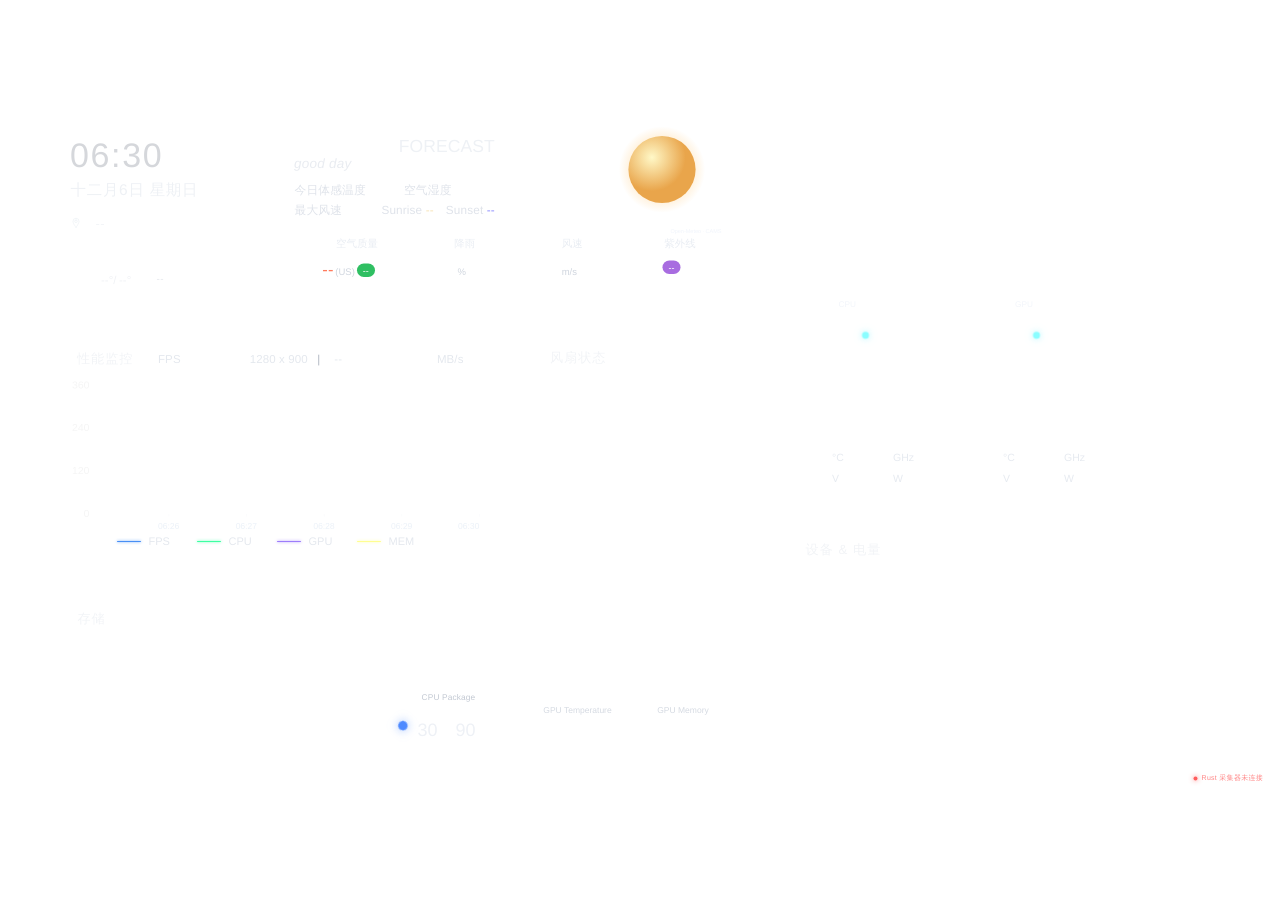
==== commit 60bb94fe: "Add GPU telemetry alternatives and game compatibility mode" ====
--- a/sensor-probe/ui/panel/index.html
+++ b/sensor-probe/ui/panel/index.html
@@ -308,7 +308,7 @@
       </div>
       <div class="mini mini-1">
         <div class="mini-num"><b><em id="gpu-hot">--</em><i>°C</i></b></div>
-        <div class="mini-cap">GPU Coretemp</div>
+        <div class="mini-cap">GPU Temperature</div>
       </div>
       <div class="mini mini-2">
         <div class="mini-num"><b><em id="gpu-mem">--</em><i>°C</i></b></div>
